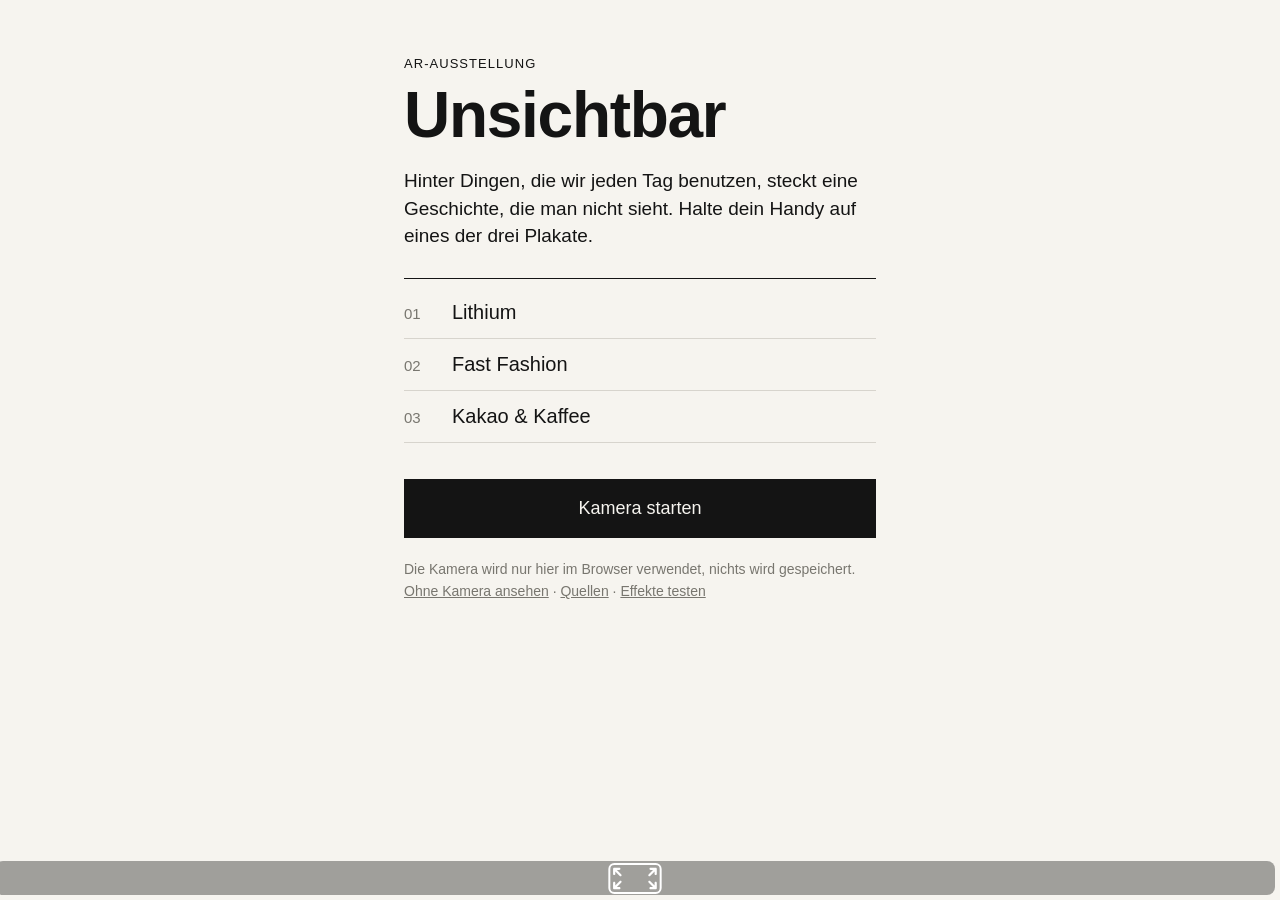
==== unsichtbar-ar/index.html @ fd8410b7 "Add files via upload" ====
<!doctype html>
<html lang="de">
<head>
<meta charset="utf-8">
<meta name="viewport" content="width=device-width, initial-scale=1, maximum-scale=1, user-scalable=no">
<title>Unsichtbar · AR-Ausstellung</title>
<link rel="stylesheet" href="style.css">
<script src="lib/aframe-v1.5.0.min.js"></script>
<script src="lib/mindar-image-aframe-1.2.5.prod.js"></script>
</head>
<body class="ar">

<!-- Startbildschirm -->
<section id="start" class="screen">
  <div class="wrap">
    <p class="kicker">AR-Ausstellung</p>
    <h1>Unsichtbar</h1>
    <p class="lead">Hinter Dingen, die wir jeden Tag benutzen, steckt eine Geschichte, die man nicht sieht. Halte dein Handy auf eines der drei Plakate.</p>
    <hr>
    <ol class="stations">
      <li><span>01</span>Lithium</li>
      <li><span>02</span>Fast Fashion</li>
      <li><span>03</span>Kakao &amp; Kaffee</li>
    </ol>
    <button id="startBtn">Kamera starten</button>
    <p class="small">Die Kamera wird nur hier im Browser verwendet, nichts wird gespeichert.<br>
      <a href="vorschau.html">Ohne Kamera ansehen</a> · <a href="quellen.html">Quellen</a> · <a href="index.html?demo">Effekte testen</a></p>
  </div>
</section>

<!-- Hinweis beim Suchen -->
<div id="scanning" class="hidden">
  <div class="frame"></div>
  <p>Halte die Kamera auf ein Plakat</p>
</div>

<!-- Tipp, der einmal kurz erscheint -->
<div id="hint" class="hidden">Tippe auf die Karten, die Frage oder das 3D-Objekt</div>

<!-- Testmodus ohne Kamera (index.html?demo) -->
<div id="demoBar" class="hidden">
  <span>Test</span>
  <button data-i="0">01</button><button data-i="1">02</button><button data-i="2">03</button>
</div>

<!-- Info-Leiste wenn ein Plakat erkannt ist -->
<div id="bar" class="hidden">
  <span id="barStation"></span>
  <span id="barTitle"></span>
  <a href="quellen.html" id="barLink">Quellen</a>
</div>

<div id="error" class="screen hidden">
  <div class="wrap">
    <h2>Kamera nicht verfügbar</h2>
    <p class="lead">Erlaube den Kamerazugriff in den Browser-Einstellungen und lade die Seite neu. Die Seite muss über https geöffnet sein.</p>
    <p class="small">iPhone: Einstellungen › Apps › Safari › Kamera › «Fragen» oder «Erlauben». Oder in Safari links in der Adressleiste auf «Aa» tippen › Website-Einstellungen › Kamera.</p>
    <p class="small" id="errorDetail"></p>
    <a class="btn" href="vorschau.html">Videos ohne Kamera ansehen</a>
  </div>
</div>

<a-scene id="scene"
  mindar-image="imageTargetSrc: targets/targets.mind; maxTrack: 1; autoStart: false; uiScanning: no; uiLoading: no; filterMinCF: 0.0001; filterBeta: 1"
  renderer="colorManagement: true; antialias: true; maxCanvasWidth: 1280; maxCanvasHeight: 1280"
  cursor="rayOrigin: mouse; fuse: false" raycaster="objects: .tap; far: 100000"
  vr-mode-ui="enabled: false" device-orientation-permission-ui="enabled: false" embedded>
  <a-assets timeout="15000">
    <video id="v0" src="videos/01-lithium.mp4" preload="auto" muted playsinline webkit-playsinline loop crossorigin="anonymous"></video>
    <video id="v1" src="videos/02-fashion.mp4" preload="auto" muted playsinline webkit-playsinline loop crossorigin="anonymous"></video>
    <video id="v2" src="videos/03-kakao.mp4" preload="auto" muted playsinline webkit-playsinline loop crossorigin="anonymous"></video>
  </a-assets>
  <a-camera position="0 0 0" look-controls="enabled: false" wasd-controls="enabled: false"></a-camera>
  <a-entity light="type: ambient; intensity: 0.75"></a-entity>
  <a-entity light="type: directional; intensity: 0.9" position="0.5 1 1"></a-entity>

  <!-- Die Anker selbst bleiben leer. Der Inhalt folgt ihnen (siehe ar.js) und bleibt stehen, wenn das Plakat kurz verloren geht. -->
  <a-entity id="anchor0" mindar-image-target="targetIndex: 0"></a-entity>
  <a-entity id="anchor1" mindar-image-target="targetIndex: 1"></a-entity>
  <a-entity id="anchor2" mindar-image-target="targetIndex: 2"></a-entity>
</a-scene>

<script>
// ---------- Einstellungen ----------
// So lange (ms) bleibt alles sichtbar und das Video läuft weiter, wenn das Plakat aus dem Bild ist.
const GRACE_MS = 6000;

// Ruhe der Darstellung
// calm: wie stark kleines Zittern nachgezogen wird (kleiner = ruhiger, z. B. 0.02)
// fast: wie schnell der Inhalt bei grossen Bewegungen nachkommt (grösser = schneller, max. 1)
// gyro: Bewegungssensor nutzen, damit der Inhalt im Raum stehen bleibt
const TRACKING = { calm: 0.03, fast: 0.5, gyro: true };

// Ablauf nach dem Erkennen eines Plakats (ms)
const TIMING = {
  model: 300,       // 3D-Objekt wächst aus dem Plakat
  explode: 1100,    // 3D-Objekt öffnet sich
  modelRest: 3000,  // 3D-Objekt fliegt in die Ecke
  video: 3300,      // Video hebt sich aus dem Plakat
  hint: 5600,       // Tipp "Tippe auf ..." erscheint (nur beim ersten Plakat)
};

// Positionen in Plakat-Einheiten: 1 = Plakatbreite, Plakat reicht von x -0.5 bis 0.5 und y -0.707 bis 0.707.
// x, y, z (z = Abstand nach vorne), Drehung um y-Achse in Grad, Breite, Höhe, Zeitpunkt des Erscheinens (ms)
const LAYOUT = [
  { card: 'header', x: 0,     y: 0.86,  z: 0.06, rot: 0,   w: 0.9,  h: 0.18,   delay: 700 },
  { card: 'fakt1',  x: -0.93, y: 0.40,  z: 0.12, rot: 20,  w: 0.75, h: 0.4125, delay: 1100 },
  { card: 'fakt2',  x: -0.93, y: -0.20, z: 0.12, rot: 20,  w: 0.75, h: 0.4125, delay: 1400 },
  { card: 'fakt3',  x: 0.93,  y: 0.40,  z: 0.12, rot: -20, w: 0.75, h: 0.4125, delay: 1700 },
  { card: 'fakt4',  x: 0.93,  y: -0.20, z: 0.12, rot: -20, w: 0.75, h: 0.4125, delay: 2000 },
  { card: 'frage',  x: 0,     y: -0.86, z: 0.06, rot: 0,   w: 0.9,  h: 0.18,   delay: 4300 },
];
// Wo das 3D-Objekt nach seinem Auftritt weiterschwebt (rechts unten neben dem Plakat)
const MODEL_REST = { x: 0.84, y: -0.74, z: 0.15, scale: 0.55 };

// Inhalte pro Station. model: akku | shirt | kakao, particles: salz | fasern | bohnen
// chroma: Farbe, die im Video durchsichtig wird (z. B. '#00ff00' bei Greenscreen-Videos), sonst null
const STATIONS = [
  { nr: '01', title: 'Lithium', video: 'v0', poster: 'plakate/web/plakat-01.jpg',
    model: 'akku', particles: 'salz', chroma: null,
    question: 'Was steckt in deinem Handy?',
    facts: [
      { big: 'über 40 %', text: 'der Lithiumvorkommen der Welt liegen im Salar de Atacama in Chile.', src: 'UMass Amherst',
        more: 'Der Lithiumverbrauch hat sich von 2021 bis 2024 verdoppelt.', moreSrc: 'IEA, via Skillings' },
      { big: "2'000 l", text: 'Sole pro Sekunde pumpen die Minen dort aus dem Wüstenboden.', src: 'Danwatch',
        more: 'Im Salar wird mehr Wasser verbraucht, als wieder nachfliesst.', moreSrc: 'UMass Amherst' },
      { big: 'bis 95 %', text: 'des Wassers lassen sie verdunsten, um das Lithium zu gewinnen.', src: 'Danwatch',
        more: 'In Toconao wird das Wasser knapp. Auch die Flamingos werden weniger.', moreSrc: 'Grist; NRDC' },
      { big: 'über 70 %', text: 'des Kobalts für Akkus kommt aus der DR Kongo, auch aus Kinderarbeit.', src: 'US-Kongress; Theirworld',
        more: 'Laut Cobalt Institute ist der Anteil der Kleinminen 2024 auf unter 2 % gesunken.', moreSrc: 'Cobalt Institute' },
    ],
    quiz: { q: 'Wie viel Sole pumpen die Minen im Salar pro Jahr ab?', a: ['63 Mio. Liter', "über 63 Mrd. Liter", '630 Liter'], right: 1,
      info: 'Über 63 Milliarden Liter, mitten in der Wüste.' } },

  { nr: '02', title: 'Fast Fashion', video: 'v1', poster: 'plakate/web/plakat-02.jpg',
    model: 'shirt', particles: 'fasern', chroma: null,
    question: 'Wer hat deine Kleider gemacht?',
    facts: [
      { big: "2'700 l", text: 'Wasser braucht ein Baumwoll-T-Shirt. So viel trinkst du in drei Jahren.', src: 'Łukasiewicz Institut',
        more: "Für ein Kilo Baumwolle braucht es rund 20'000 Liter Wasser.", moreSrc: 'Łukasiewicz Institut' },
      { big: "8'000 l", text: 'Wasser braucht eine einzige Jeans.', src: 'Łukasiewicz Institut',
        more: 'Das sind etwa 50 volle Badewannen.', moreSrc: 'eigene Rechnung, 160 l pro Wanne' },
      { big: "1'134", text: 'Menschen starben 2013 beim Einsturz der Textilfabrik Rana Plaza.', src: 'Fashion Revolution; ILO',
        more: "Am 24. April 2013 in Bangladesch. Rund 2'500 Menschen wurden verletzt.", moreSrc: 'ILO' },
      { big: '93 %', text: 'der untersuchten Marken zahlen keinen existenzsichernden Lohn.', src: 'Fashion Checker',
        more: 'Existenzsichernd heisst: genug für Essen, Miete, Schule und Arzt.', moreSrc: '' },
    ],
    quiz: { q: 'Wie viel der Exporte von Bangladesch ist Kleidung?', a: ['12 %', '45 %', '82 %'], right: 2,
      info: '82 %. Kleidung ist das wichtigste Exportgut des Landes.' } },

  { nr: '03', title: 'Kakao & Kaffee', video: 'v2', poster: 'plakate/web/plakat-03.jpg',
    model: 'kakao', particles: 'bohnen', chroma: null,
    question: 'Was ist dir deine Schokolade wert?',
    facts: [
      { big: 'über 60 %', text: "des Kakaos weltweit kommt aus Côte d'Ivoire und Ghana.", src: "Tony's Chocolonely",
        more: 'Die Schokoladenindustrie macht über 130 Milliarden Dollar Umsatz.', moreSrc: 'Pulitzer Center' },
      { big: '6 %', text: 'vom Preis einer Milchschokolade bekommen die Kakaobauern.', src: 'Walk Free',
        more: 'Die Hersteller bekommen 33 %, also mehr als fünfmal so viel.', moreSrc: 'Walk Free' },
      { big: '1,56 Mio.', text: "Kinder arbeiten im Kakaoanbau in Ghana und Côte d'Ivoire.", src: 'Pulitzer Center',
        more: 'Die Zahl stammt von der Schweizer Plattform für nachhaltigen Kakao.', moreSrc: 'Pulitzer Center' },
      { big: '7 bis 15 %', text: 'vom Preis einer Tasse Kaffee gehen an die Bauern.', src: 'University of Melbourne',
        more: 'Der grösste Teil bleibt bei Handel, Rösterei und Café.', moreSrc: 'University of Melbourne' },
    ],
    quiz: { q: 'Wie viel verdienen viele Kakaobauern pro Tag?', a: ['unter 1 Dollar', 'etwa 10 Dollar', 'etwa 30 Dollar'], right: 0,
      info: 'Unter 1 Dollar, während die Industrie Milliarden umsetzt.' } },
];
</script>
<script src="ar.js"></script>
</body>
</html>
---- unsichtbar-ar/style.css ----
:root { --bg: #f6f4ef; --ink: #141414; --grey: #78766f; --line: #d7d4cd; --acc: #be3c28; }
* { box-sizing: border-box; }
html, body { margin: 0; padding: 0; background: var(--bg); color: var(--ink);
  font-family: Inter, -apple-system, "Helvetica Neue", Arial, sans-serif; -webkit-font-smoothing: antialiased; }
/* Hintergrund muss transparent sein, sonst verdeckt er das Kamerabild */
html:has(body.ar) { background: #000; }
body.ar { width: 100vw; height: 100vh; overflow: hidden; background: transparent; }
a { color: inherit; }
.hidden { display: none !important; }

.screen { position: fixed; inset: 0; z-index: 20; background: var(--bg); overflow-y: auto; }
.wrap { max-width: 520px; margin: 0 auto; padding: 56px 24px 40px; }
.kicker { text-transform: uppercase; letter-spacing: .08em; font-size: 13px; margin: 0 0 12px; }
h1 { font-size: 64px; line-height: 1; margin: 0 0 20px; font-weight: 600; letter-spacing: -.02em; }
h2 { font-size: 32px; margin: 0 0 16px; font-weight: 600; }
.lead { font-size: 19px; line-height: 1.45; font-weight: 300; margin: 0 0 28px; }
hr { border: 0; border-top: 1px solid var(--ink); margin: 0 0 8px; }
.stations { list-style: none; padding: 0; margin: 0 0 36px; }
.stations li { border-bottom: 1px solid var(--line); padding: 14px 0; font-size: 20px; }
.stations span { color: var(--grey); display: inline-block; width: 48px; font-size: 15px; }
button, .btn { display: block; width: 100%; padding: 18px; border: 1px solid var(--ink); background: var(--ink);
  color: var(--bg); font: inherit; font-size: 18px; text-align: center; text-decoration: none; border-radius: 0; cursor: pointer; }
.small { font-size: 14px; color: var(--grey); line-height: 1.6; margin-top: 20px; }

#scanning { position: fixed; inset: 0; z-index: 10; display: flex; flex-direction: column; align-items: center;
  justify-content: center; pointer-events: none; }
#scanning .frame { width: 58vw; height: 82vw; max-width: 340px; max-height: 480px; border: 1px solid rgba(255,255,255,.9);
  animation: pulse 1.6s ease-in-out infinite; }
#scanning p { color: #fff; margin-top: 18px; font-size: 16px; text-shadow: 0 1px 4px rgba(0,0,0,.5); }
@keyframes pulse { 50% { opacity: .35; } }

#bar { position: fixed; left: 16px; right: 16px; bottom: 20px; z-index: 15; background: var(--bg);
  padding: 14px 16px; display: flex; gap: 12px; align-items: baseline; font-size: 16px; }
#barStation { color: var(--grey); font-size: 13px; }
#barTitle { flex: 1; font-weight: 600; }
#barLink { font-size: 14px; }
#closeBtn { position: fixed; top: max(16px, env(safe-area-inset-top)); right: max(16px, env(safe-area-inset-right));
  z-index: 16; width: 44px; height: 44px; padding: 0; border: 1px solid rgba(255,255,255,.8);
  background: rgba(20,20,20,.8); color: #fff; font-size: 30px; line-height: 1; }

#hint { position: fixed; top: 16px; left: 16px; right: 16px; z-index: 15; margin: 0 auto; max-width: 420px;
  background: var(--ink); color: var(--bg); padding: 12px 16px; font-size: 15px; text-align: center;
  pointer-events: none; animation: hintIn .4s ease-out; }
@keyframes hintIn { from { opacity: 0; transform: translateY(-8px); } }

/* Testmodus ohne Kamera */
body.demo { background: #1d1d1d; }
body.demo #hint { top: 64px; }
#demoBar { position: fixed; top: 16px; left: 16px; z-index: 16; display: flex; gap: 6px; align-items: center;
  background: var(--bg); padding: 6px 8px; font-size: 13px; color: var(--grey); }
#demoBar span { padding: 0 6px; text-transform: uppercase; letter-spacing: .08em; }
#demoBar button { width: auto; padding: 8px 12px; font-size: 14px; background: transparent; color: var(--ink); }
#demoBar button.on { background: var(--ink); color: var(--bg); }

.page { max-width: 680px; margin: 0 auto; padding: 48px 20px 60px; }
.page h1 { font-size: 44px; }
.page h3 { font-size: 13px; text-transform: uppercase; letter-spacing: .08em; margin: 40px 0 6px;
  padding-bottom: 8px; border-bottom: 1px solid var(--ink); font-weight: 500; }
.page ul { padding-left: 18px; line-height: 1.6; }
.page li { margin-bottom: 8px; }
video.preview { width: 100%; display: block; border: 1px solid var(--line); background: var(--bg); }
.back { font-size: 14px; color: var(--grey); }
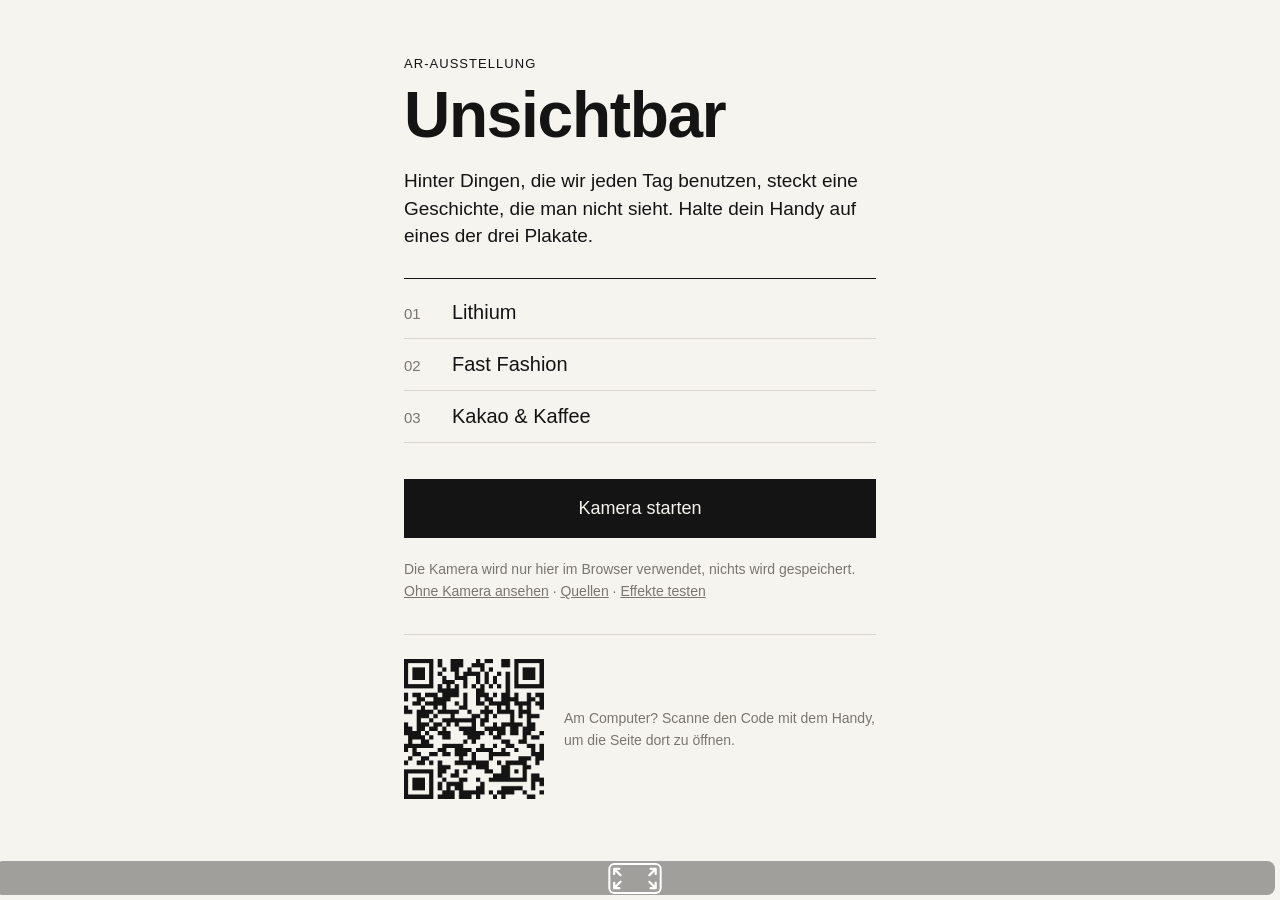
==== commit acc8c075: "Add files via upload" ====
--- a/unsichtbar-ar/index.html
+++ b/unsichtbar-ar/index.html
@@ -7,6 +7,7 @@
 <link rel="stylesheet" href="style.css">
 <script src="lib/aframe-v1.5.0.min.js"></script>
 <script src="lib/mindar-image-aframe-1.2.5.prod.js"></script>
+<script src="lib/qrcode.min.js"></script>
 </head>
 <body class="ar">
 
@@ -25,6 +26,11 @@
     <button id="startBtn">Kamera starten</button>
     <p class="small">Die Kamera wird nur hier im Browser verwendet, nichts wird gespeichert.<br>
       <a href="vorschau.html">Ohne Kamera ansehen</a> · <a href="quellen.html">Quellen</a> · <a href="index.html?demo">Effekte testen</a></p>
+    <!-- QR-Code zum Öffnen auf dem Handy (nur am Computer sichtbar) -->
+    <div id="phoneQr">
+      <div id="phoneQrCode"></div>
+      <p>Am Computer? Scanne den Code mit dem Handy, um die Seite dort zu öffnen.</p>
+    </div>
   </div>
 </section>
 
@@ -164,6 +170,10 @@
     quiz: { q: 'Wie viel verdienen viele Kakaobauern pro Tag?', a: ['unter 1 Dollar', 'etwa 10 Dollar', 'etwa 30 Dollar'], right: 0,
       info: 'Unter 1 Dollar, während die Industrie Milliarden umsetzt.' } },
 ];
+
+// QR-Code auf der Startseite zeigt auf diese Seite (ohne ?demo)
+new QRCode(document.getElementById('phoneQrCode'), { text: new URL('index.html', location.href).href,
+  width: 400, height: 400, colorDark: '#141414', colorLight: '#f6f4ef', correctLevel: QRCode.CorrectLevel.M });
 </script>
 <script src="ar.js"></script>
 </body>
--- a/unsichtbar-ar/style.css
+++ b/unsichtbar-ar/style.css
@@ -22,6 +22,12 @@
   color: var(--bg); font: inherit; font-size: 18px; text-align: center; text-decoration: none; border-radius: 0; cursor: pointer; }
 .small { font-size: 14px; color: var(--grey); line-height: 1.6; margin-top: 20px; }
 
+/* QR-Code auf der Startseite, nur auf breiten Bildschirmen (Computer) sichtbar */
+#phoneQr { display: none; align-items: center; gap: 20px; margin-top: 32px; padding-top: 24px; border-top: 1px solid var(--line); }
+#phoneQr p { margin: 0; font-size: 14px; color: var(--grey); line-height: 1.6; }
+#phoneQrCode img, #phoneQrCode canvas { width: 140px !important; height: 140px !important; display: block; }
+@media (min-width: 700px) { #phoneQr { display: flex; } }
+
 #scanning { position: fixed; inset: 0; z-index: 10; display: flex; flex-direction: column; align-items: center;
   justify-content: center; pointer-events: none; }
 #scanning .frame { width: 58vw; height: 82vw; max-width: 340px; max-height: 480px; border: 1px solid rgba(255,255,255,.9);
@@ -34,9 +40,6 @@
 #barStation { color: var(--grey); font-size: 13px; }
 #barTitle { flex: 1; font-weight: 600; }
 #barLink { font-size: 14px; }
-#closeBtn { position: fixed; top: max(16px, env(safe-area-inset-top)); right: max(16px, env(safe-area-inset-right));
-  z-index: 16; width: 44px; height: 44px; padding: 0; border: 1px solid rgba(255,255,255,.8);
-  background: rgba(20,20,20,.8); color: #fff; font-size: 30px; line-height: 1; }
 
 #hint { position: fixed; top: 16px; left: 16px; right: 16px; z-index: 15; margin: 0 auto; max-width: 420px;
   background: var(--ink); color: var(--bg); padding: 12px 16px; font-size: 15px; text-align: center;
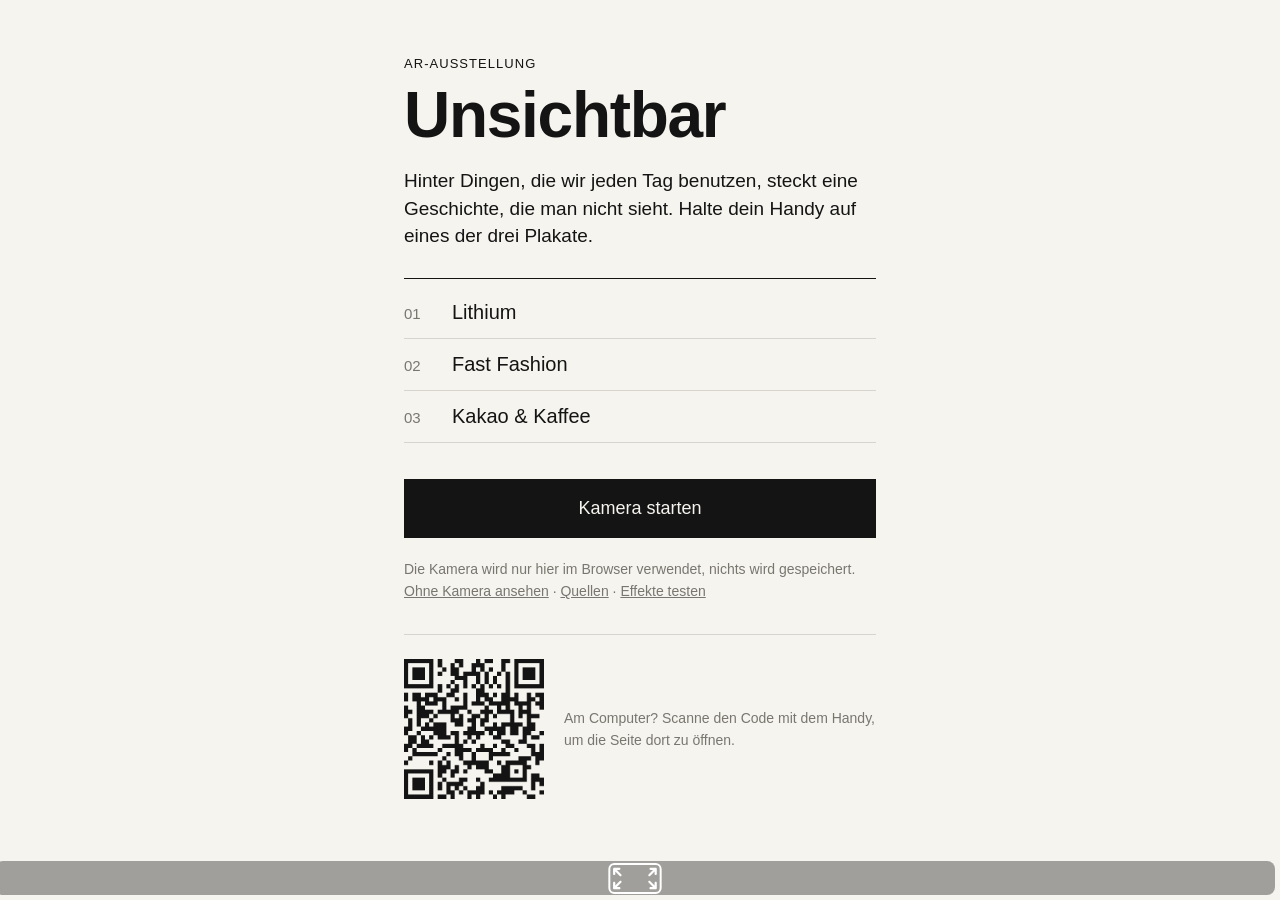
==== commit d31972c7: "Add files via upload" ====
--- a/unsichtbar-ar/index.html
+++ b/unsichtbar-ar/index.html
@@ -67,8 +67,8 @@
 </div>
 
 <a-scene id="scene"
-  mindar-image="imageTargetSrc: targets/targets.mind; maxTrack: 1; autoStart: false; uiScanning: no; uiLoading: no; filterMinCF: 0.0001; filterBeta: 1"
-  renderer="colorManagement: true; antialias: true; maxCanvasWidth: 1280; maxCanvasHeight: 1280"
+  mindar-image="imageTargetSrc: targets/targets.mind; maxTrack: 1; autoStart: false; uiScanning: no; uiLoading: no; filterMinCF: 0.001; filterBeta: 10"
+  renderer="colorManagement: true; antialias: auto; maxCanvasWidth: 1280; maxCanvasHeight: 1280"
   cursor="rayOrigin: mouse; fuse: false" raycaster="objects: .tap; far: 100000"
   vr-mode-ui="enabled: false" device-orientation-permission-ui="enabled: false" embedded>
   <a-assets timeout="15000">
